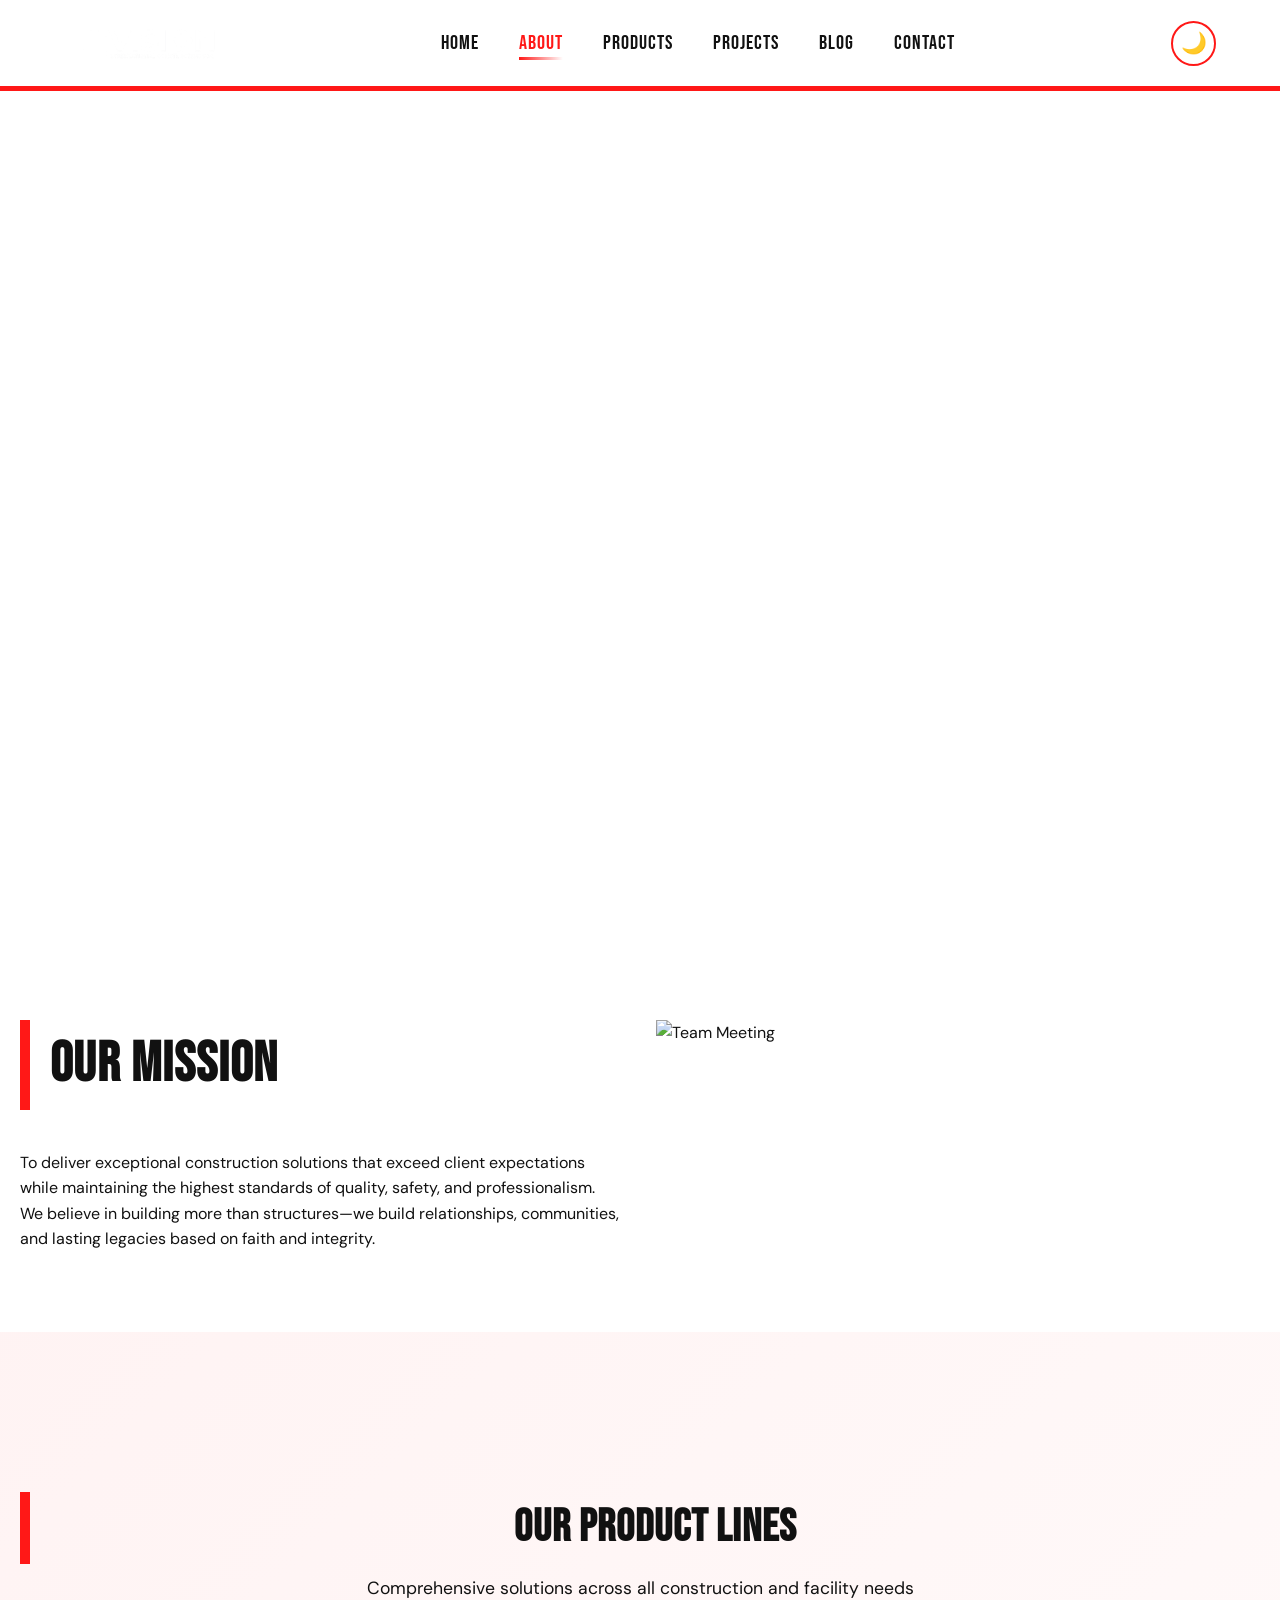
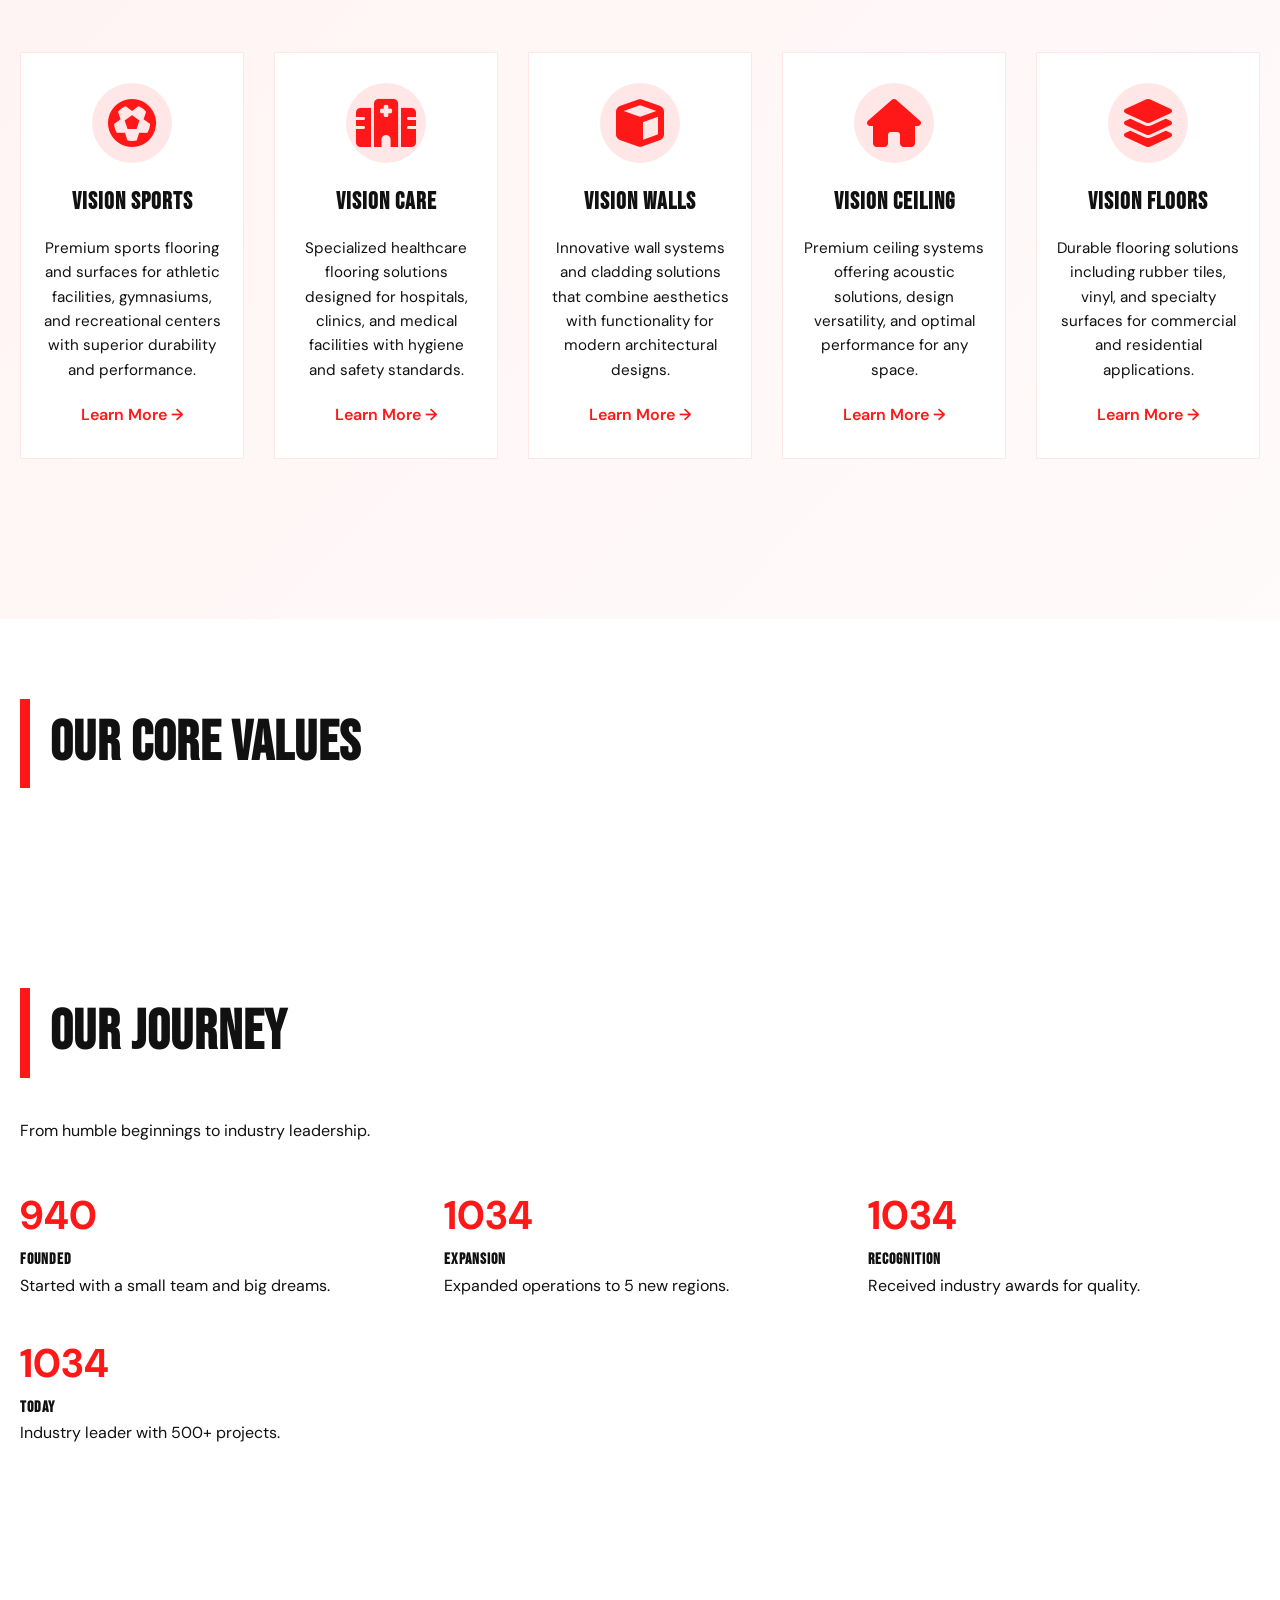
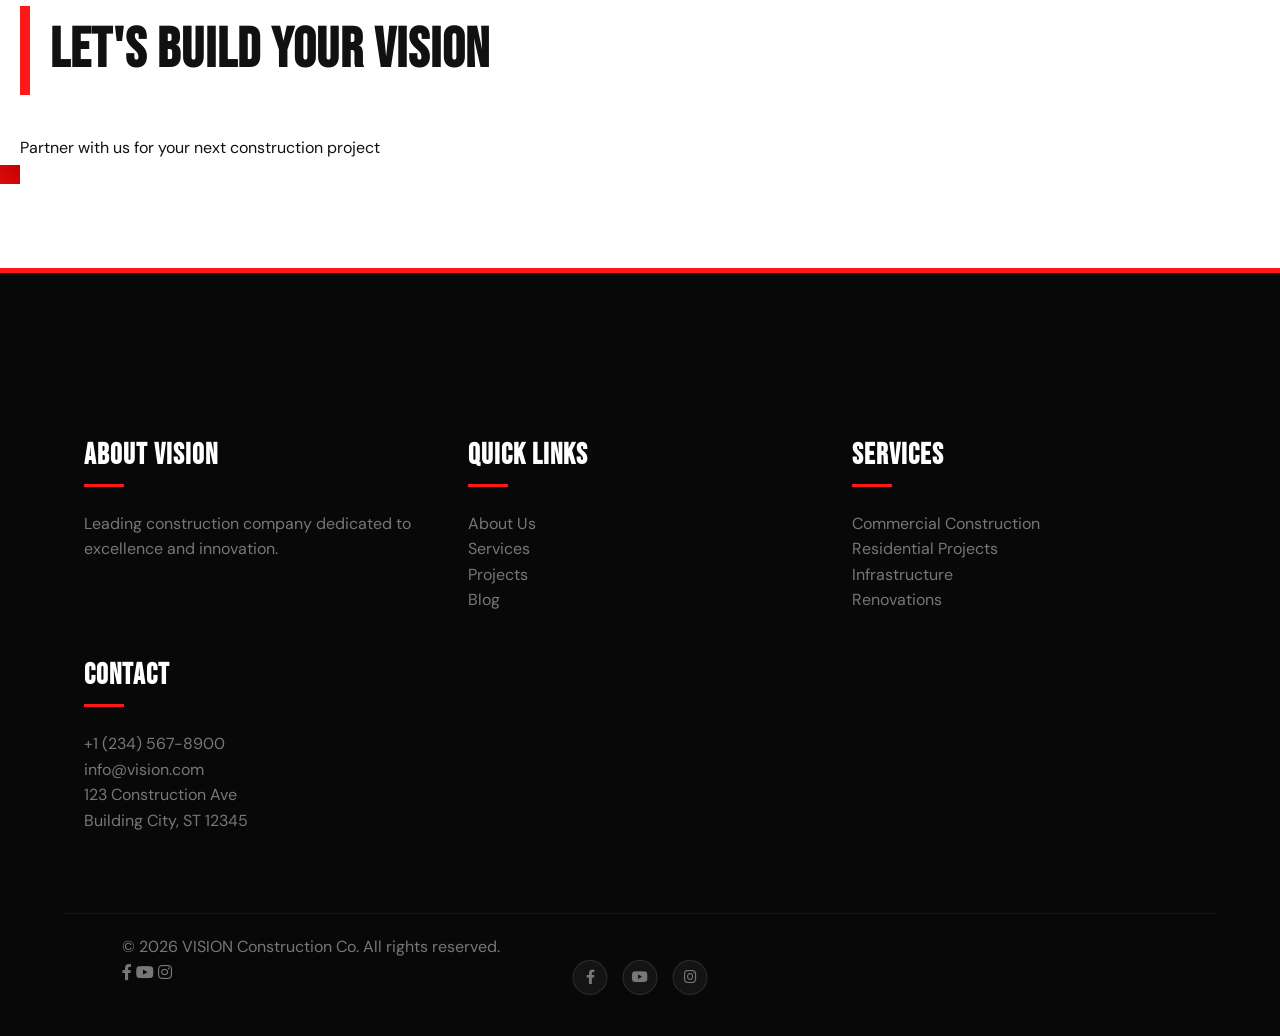
==== about.html @ 4e3aa5ff "Add files via upload" ====
<!DOCTYPE html>
<html lang="en">
<head>
  <meta charset="UTF-8">
  <meta name="viewport" content="width=device-width, initial-scale=1.0">
  <title>About Us | VISION Construction</title>
  <meta name="description" content="Learn about VISION Construction's mission, values, and commitment to excellence.">
  <link rel="stylesheet" href="styles.css">
  <link rel="stylesheet" href="animations.css">
  <link rel="stylesheet" href="https://cdnjs.cloudflare.com/ajax/libs/font-awesome/6.0.0/css/all.min.css">
  <style>
    /* Scroll reveal */
    .reveal { opacity: 0; transform: translateY(40px); transition: 0.8s all ease-out; }
    .reveal.active { opacity: 1; transform: translateY(0); }

    /* Card hover glow */
    .card:hover {
      transform: translateY(-10px) scale(1.03);
      box-shadow: 0 20px 40px rgba(255,24,23,0.4);
      transition: all 0.4s ease;
    }

    /* Animated counters */
    .counter { font-size: 2.5rem; font-weight: bold; color: var(--primary); }

    /* Back to top */
    #backToTop {
      position: fixed; bottom: 30px; right: 30px;
      background: var(--primary); color: white;
      border: none; border-radius: 50%;
      width: 45px; height: 45px;
      display: none; align-items: center; justify-content: center;
      cursor: pointer; box-shadow: 0 5px 15px rgba(0,0,0,0.3);
      transition: all 0.3s ease;
    }
    #backToTop:hover { transform: scale(1.1); }

    /* CTA button gradient */
    .btn-outline-light {
      position: relative; overflow: hidden;
      border: 2px solid white; color: white;
    }
    .btn-outline-light::after {
      content: ""; position: absolute; top: 0; left: -100%;
      width: 100%; height: 100%; background: linear-gradient(45deg, #FF1817, #C20100);
      transition: all 0.4s ease; z-index: -1;
    }
    .btn-outline-light:hover::after { left: 0; }
    .btn-outline-light:hover { color: white; }

    /* Product Categories Section */
    .product-categories {
      padding: 80px 0;
      background: linear-gradient(135deg, rgba(255,24,23,0.05), rgba(255,24,23,0.02));
    }

    .product-categories h2 {
      text-align: center;
      margin-bottom: 10px;
      font-size: 2.8rem;
    }

    .product-categories > .container > p {
      text-align: center;
      color: var(--text-secondary);
      font-size: 1.1rem;
      margin-bottom: 50px;
    }

    .grid-5 {
      display: grid;
      grid-template-columns: repeat(5, 1fr);
      gap: 30px;
    }

    .product-card {
      padding: 30px 20px;
      text-align: center;
      border: 1px solid rgba(255,24,23,0.1);
      background: var(--bg);
      transition: all 0.4s cubic-bezier(0.34, 1.56, 0.64, 1);
      display: flex;
      flex-direction: column;
      align-items: center;
      height: 100%;
    }

    .product-card:hover {
      transform: translateY(-15px);
      border-color: var(--primary);
      box-shadow: 0 20px 50px rgba(255,24,23,0.15);
      background: linear-gradient(135deg, rgba(255,24,23,0.08), rgba(255,24,23,0.03));
    }

    .product-icon {
      margin-bottom: 20px;
      width: 80px;
      height: 80px;
      display: flex;
      align-items: center;
      justify-content: center;
      background: rgba(255,24,23,0.1);
      border-radius: 50%;
      transition: all 0.4s ease;
    }

    .product-card:hover .product-icon {
      background: rgba(255,24,23,0.2);
      transform: scale(1.1);
    }

    .product-card h3 {
      font-size: 1.5rem;
      margin-bottom: 15px;
      color: var(--text);
    }

    .product-card p {
      font-size: 0.95rem;
      line-height: 1.6;
      color: var(--text-secondary);
      margin-bottom: 20px;
      flex-grow: 1;
    }

    .btn-link {
      color: var(--primary);
      text-decoration: none;
      font-weight: 600;
      transition: all 0.3s ease;
      display: inline-block;
    }

    .btn-link:hover {
      color: var(--primary);
      transform: translateX(5px);
    }

    /* Responsive Grid */
    @media (max-width: 1200px) {
      .grid-5 {
        grid-template-columns: repeat(3, 1fr);
      }
    }

    @media (max-width: 768px) {
      .grid-5 {
        grid-template-columns: repeat(2, 1fr);
        gap: 20px;
      }

      .product-categories {
        padding: 60px 0;
      }

      .product-categories h2 {
        font-size: 2rem;
      }

      .product-card {
        padding: 20px 15px;
      }

      .product-icon {
        width: 70px;
        height: 70px;
      }

      .product-icon i {
        font-size: 2rem !important;
      }
    }

    @media (max-width: 480px) {
      .grid-5 {
        grid-template-columns: 1fr;
      }

      .product-categories h2 {
        font-size: 1.6rem;
      }

      .product-card {
        padding: 20px;
      }

      .product-icon {
        width: 60px;
        height: 60px;
      }

      .product-icon i {
        font-size: 1.8rem !important;
      }

      .product-card h3 {
        font-size: 1.2rem;
      }
    }
  </style>
</head>
<body>
  <!-- Header -->
  <header>
    <div class="header-container">
      <div class="logo">
        <a href="index.html"><img src="img/Secondary Logo.png" alt="VISION Construction Logo"></a>
      </div>
      <button class="menu-toggle">☰</button>
      <nav>
        <ul>
          <li><a href="index.html">Home</a></li>
          <li><a href="about.html" class="active">About</a></li>
          <li><a href="products.html">Products</a></li>
          <li><a href="projects.html">Projects</a></li>
          <li><a href="blog.html">Blog</a></li>
          <li><a href="contact.html">Contact</a></li>
        </ul>
      </nav>
      <button class="theme-toggle">🌙</button>
    </div>
  </header>

  <!-- Hero -->
  <section class="hero reveal" style="background-image:url('https://images.unsplash.com/photo-1552664730-d307ca884978?w=1200&h=600&fit=crop');">
    <div class="hero-content">
      <h1>About VISION</h1>
      <p>Building legacies through quality construction and unwavering commitment</p>
    </div>
  </section>

  <!-- Mission -->
  <section class="mission reveal">
    <div class="container grid grid-2">
      <div>
        <h2>Our Mission</h2>
        <p>To deliver exceptional construction solutions that exceed client expectations while maintaining the highest standards of quality, safety, and professionalism.</p>
        <p>We believe in building more than structures—we build relationships, communities, and lasting legacies based on faith and integrity.</p>
      </div>
      <div>
        <img src="https://images.unsplash.com/photo-1454165804606-c3d57bc86b40?w=500&h=400&fit=crop" alt="Team Meeting" class="img-responsive rounded">
      </div>
    </div>
  </section>

  <!-- Product Categories -->
  <section class="product-categories reveal">
    <div class="container">
      <h2>Our Product Lines</h2>
      <p>Comprehensive solutions across all construction and facility needs</p>
      <div class="grid grid-5">
        <!-- Vision Sports -->
        <div class="card product-card reveal">
          <div class="product-icon"><i class="fas fa-futbol" style="font-size: 3rem; color: var(--primary);"></i></div>
          <h3>Vision Sports</h3>
          <p>Premium sports flooring and surfaces for athletic facilities, gymnasiums, and recreational centers with superior durability and performance.</p>
          <a href="products.html" class="btn-link">Learn More →</a>
        </div>

        <!-- Vision Care -->
        <div class="card product-card reveal">
          <div class="product-icon"><i class="fas fa-hospital" style="font-size: 3rem; color: var(--primary);"></i></div>
          <h3>Vision Care</h3>
          <p>Specialized healthcare flooring solutions designed for hospitals, clinics, and medical facilities with hygiene and safety standards.</p>
          <a href="products.html" class="btn-link">Learn More →</a>
        </div>

        <!-- Vision Walls -->
        <div class="card product-card reveal">
          <div class="product-icon"><i class="fas fa-cube" style="font-size: 3rem; color: var(--primary);"></i></div>
          <h3>Vision Walls</h3>
          <p>Innovative wall systems and cladding solutions that combine aesthetics with functionality for modern architectural designs.</p>
          <a href="products.html" class="btn-link">Learn More →</a>
        </div>

        <!-- Vision Ceiling -->
        <div class="card product-card reveal">
          <div class="product-icon"><i class="fas fa-home" style="font-size: 3rem; color: var(--primary);"></i></div>
          <h3>Vision Ceiling</h3>
          <p>Premium ceiling systems offering acoustic solutions, design versatility, and optimal performance for any space.</p>
          <a href="products.html" class="btn-link">Learn More →</a>
        </div>

        <!-- Vision Floors -->
        <div class="card product-card reveal">
          <div class="product-icon"><i class="fas fa-layer-group" style="font-size: 3rem; color: var(--primary);"></i></div>
          <h3>Vision Floors</h3>
          <p>Durable flooring solutions including rubber tiles, vinyl, and specialty surfaces for commercial and residential applications.</p>
          <a href="products.html" class="btn-link">Learn More →</a>
        </div>
      </div>
    </div>
  </section>

  <!-- Core Values -->
  <section class="core-values bg-alt reveal">
    <div class="container">
      <h2>Our Core Values</h2>
  </section>

  <!-- Journey with counters -->
  <section class="journey reveal">
    <div class="container">
      <h2>Our Journey</h2>
      <p>From humble beginnings to industry leadership.</p>
      <div class="grid grid-4 timeline">
        <div class="timeline-item"><div class="counter" data-target="1999">0</div><h4>Founded</h4><p>Started with a small team and big dreams.</p></div>
        <div class="timeline-item"><div class="counter" data-target="2005">0</div><h4>Expansion</h4><p>Expanded operations to 5 new regions.</p></div>
        <div class="timeline-item"><div class="counter" data-target="2015">0</div><h4>Recognition</h4><p>Received industry awards for quality.</p></div>
        <div class="timeline-item"><div class="counter" data-target="2024">0</div><h4>Today</h4><p>Industry leader with 500+ projects.</p></div>
      </div>
    </div>
  </section>

  <!-- CTA -->
  <section class="cta bg-primary text-white text-center reveal">
    <div class="container">
      <h2>Let's Build Your Vision</h2>
      <p>Partner with us for your next construction project</p>
      <a href="contact.html" class="btn btn-outline-light">Get Started</a>
    </div>
  </section>

  <!-- Footer -->
  <footer>
    <div class="footer-grid container">
      <div><h4>About VISION</h4><p>Leading construction company dedicated to excellence and innovation.</p></div>
      <div><h4>Quick Links</h4><ul><li><a href="about.html">About Us</a></li><li><a href="services.html">Services</a></li><li><a href="projects.html">Projects</a></li><li><a href="blog.html">Blog</a></li></ul></div>
      <div><h4>Services</h4><ul><li><a href="services.html">Commercial Construction</a></li><li><a href="services.html">Residential Projects</a></li><li><a href="services.html">Infrastructure</a></li><li><a href="services.html">Renovations</a></li></ul></div>
      <div><h4>Contact</h4><ul><li><a href="tel:+1234567890">+1 (234) 567-8900</a></li><li><a href="mailto:info@vision.com">info@vision.com</a></li><li>123 Construction Ave<br>Building City, ST 12345</li></ul></div>
    </div>
    <div class="footer-bottom text-center">
      <p>&copy; 2026 VISION Construction Co. All rights reserved.</p>
      <div class="social-links">
        <a href="https://facebook.com" target="_blank"><i class="fab fa-facebook-f"></i></a>
        <a href="https://youtube.com" target="_blank"><i class="fab fa-youtube"></i></a>
        <a href="https://instagram.com" target="_blank"><i class="fab fa-instagram"></i></a>
      </div
            <div class="social-links">
        <a href="https://facebook.com" target="_blank"><i class="fab fa-facebook-f"></i></a>
        <a href="https://youtube.com" target="_blank"><i class="fab fa-youtube"></i></a>
        <a href="https://instagram.com" target="_blank"><i class="fab fa-instagram"></i></a>
      </div>
    </div>
  </footer>

  <!-- Back to Top -->
  <button id="backToTop"><i class="fas fa-arrow-up"></i></button>

  <script src="script.js"></script>
  <script src="interactions.js"></script>
  <script>
    // Scroll reveal
    const reveals = document.querySelectorAll('.reveal');
    const revealOnScroll = () => {
      reveals.forEach(el => {
        const windowHeight = window.innerHeight;
        const elementTop = el.getBoundingClientRect().top;
        if (elementTop < windowHeight - 100) el.classList.add('active');
      });
    };
    window.addEventListener('scroll', revealOnScroll);
    revealOnScroll();

    // Counter animation
    const counters = document.querySelectorAll('.counter');
    counters.forEach(counter => {
      const updateCount = () => {
        const target = +counter.getAttribute('data-target');
        const count = +counter.innerText;
        const increment = target / 200;
        if (count < target) {
          counter.innerText = Math.ceil(count + increment);
          setTimeout(updateCount, 20);
        } else {
          counter.innerText = target;
        }
      };
      updateCount();
    });

    // Back to top
    const backToTop = document.getElementById('backToTop');
    window.addEventListener('scroll', () => {
      backToTop.style.display = window.scrollY > 300 ? 'flex' : 'none';
    });
    backToTop.addEventListener('click', () => {
      window.scrollTo({ top: 0, behavior: 'smooth' });
    });
  </script>
</body>
</html>
---- styles.css ----
/* ============================================
   VISION - International Construction Co.
   PREMIUM ANIMATIONS & INTERACTIONS
   ============================================ */

   @import url('https://fonts.googleapis.com/css2?family=DM+Sans:wght@400;500;700&family=Bebas+Neue&display=swap');
   
   /* Advanced Keyframe Animations */
   @keyframes slideInDown {
     from { transform: translateY(-50px); opacity: 0; }
     to { transform: translateY(0); opacity: 1; }
   }
   
   @keyframes slideInUp {
     from { transform: translateY(50px); opacity: 0; }
     to { transform: translateY(0); opacity: 1; }
   }
   
   @keyframes scaleIn {
     from { transform: scale(0.9); opacity: 0; }
     to { transform: scale(1); opacity: 1; }
   }
   
   @keyframes pulse {
     0%, 100% { box-shadow: 0 0 0 0 rgba(255, 24, 23, 0.7); }
     50% { box-shadow: 0 0 0 10px rgba(255, 24, 23, 0); }
   }
   
   @keyframes float {
     0%, 100% { transform: translateY(0px); }
     50% { transform: translateY(-10px); }
   }
   
   @keyframes shimmer {
     0% { background-position: -1000px 0; }
     100% { background-position: 1000px 0; }
   }
   
   @keyframes rotate {
     from { transform: rotate(0deg); }
     to { transform: rotate(360deg); }
   }

   :root {
     /* Brand Identity */
     --primary: #FF1817;        
     --primary-dark: #C20100;
     --dark: #111111;           
     --light: #FFFFFF;
     
     /* Fonts */
     --font-h: 'Bebas Neue', sans-serif;
     --font-b: 'DM Sans', sans-serif;
   
     /* Theme: Light Mode */
     --bg: #FFFFFF;
     --bg-alt: #F8F8F8;
     --text: #111111;
     --text-alt: #555555;
     --border: #DDDDDD;
     --card: #FFFFFF;
     --header-bg: rgba(255, 255, 255, 0.15); /* Glass Background */
     --transition: all 0.4s cubic-bezier(0.165, 0.84, 0.44, 1);
   }
   
   /* Theme: Dark Mode Overrides */
   [data-theme="dark"] {
     --bg: #0D0D0D;
     --bg-alt: #161616;
     --text: #FFFFFF;
     --text-alt: #AAAAAA;
     --border: #262626;
     --card: #161616;
     --header-bg: rgba(0, 0, 0, 0.25); /* Dark Glass Background */
   }
   
   /* ============================================
      Base Styles & Reset
      ============================================ */
   * { margin: 0; padding: 0; box-sizing: border-box; }
   html { scroll-behavior: smooth; }
   body { 
     font-family: var(--font-b); 
     background: var(--bg); 
     color: var(--text); 
     line-height: 1.6; 
     transition: background 0.5s ease;
     overflow-x: hidden;
   }
   a { text-decoration: none; color: inherit; transition: var(--transition); }
   ul { list-style: none; }
   img { max-width: 100%; display: block; }
   
   h1, h2, h3, h4, .btn, .brand-name, nav a { 
     font-family: var(--font-h); 
     text-transform: uppercase; 
     letter-spacing: 1px; 
   }
   h1 { font-size: clamp(3.5rem, 10vw, 6rem); line-height: 0.85; margin-bottom: 1.5rem; }
   h2 { font-size: clamp(2.5rem, 6vw, 3.5rem); border-left: 10px solid var(--primary); padding-left: 20px; margin-bottom: 2.5rem; }
   
   .section-header {
     text-align: center;
     margin-bottom: 4rem;
     animation: slideInDown 0.8s ease-out;
   }
   
   .section-header h2 {
     border: none;
     padding: 0;
     display: inline-block;
     position: relative;
     margin-bottom: 1rem;
   }
   
   .section-header h2::after {
     content: '';
     position: absolute;
     bottom: -10px;
     left: 50%;
     transform: translateX(-50%);
     width: 80px;
     height: 4px;
     background: var(--primary);
     border-radius: 2px;
   }
   
   .section-header p {
     font-size: 1.1rem;
     color: var(--text-alt);
     margin-top: 1.5rem;
   }
   /* --- 1. Our Projects (btn-primary) --- */
.btn-primary {
  background-color: var(--primary); /* Red base */
  color: white;
  border: 2px solid var(--primary);
  transition: all 0.3s ease;
}

.btn-primary:hover {
  background-color: transparent !important;
  color: var(--primary) !important;
}

/* --- 2. Contact Us (btn-outline) --- */

.btn-outline:hover, .btn-primary:hover {
  background-color: var(--primary) !important;
  color: white !important;
  border-color: var(--primary) !important;
}
   /* ============================================
      Header & Navigation (Glassmorphism Restored)
      ============================================ */
      header { 
        background: var(--header-bg);
        backdrop-filter: blur(15px);
        -webkit-backdrop-filter: blur(15px);
        border-bottom: 5px solid var(--primary); 
        position: fixed; 
        width: 100%;
        top: 0; 
        left: 0; /* Siguraduhin na naka-align sa kaliwa */
        z-index: 9999 !important; /* Itaas ang priority para hindi matakpan */
        padding: 0.5rem 0;
        transition: all 0.3s ease;
      }
   
   /* Change style when scrolled */
  /* LIGHT MODE SCROLLED */
header.scrolled {
  background: rgba(255, 255, 255, 0.7) !important; /* Transparent pa rin */
  padding: 0.2rem 0;
  box-shadow: 0 5px 20px rgba(0,0,0,0.1);
}

/* DARK MODE SCROLLED */
[data-theme="dark"] header.scrolled {
  background: rgba(13, 13, 13, 0.7) !important; /* Transparent dark */
}
   
   .header-container { 
     display: flex; justify-content: space-between; align-items: center; 
     max-width: 1800px; margin: auto; padding: 0.5rem 5%; height: 70px;
   }
   
   /* LOGO - Clean (No Hover Animation) */
   .logo a { display: flex; align-items: center; gap: 12px; }
   .logo img { height: 90px; width: auto; transition: none; }
   .logo:hover img { transform: none !important; }
   .logo a::after { display: none !important; content: none !important; }
   
   [data-theme="dark"] .logo img { filter: brightness(0) invert(1); }
   
   nav ul { display: flex; gap: 2.5rem; }
   nav a { 
     font-size: 1.25rem; 
     position: relative; 
     color: var(--text);
     transition: all 0.3s ease;
   }
   
   /* Dynamic Active Link Styling */
   nav a:hover, nav a.active { 
     color: var(--primary) !important;
     transform: translateY(-2px);
   }
   
   nav a::after {
     content: ''; 
     position: absolute; 
     bottom: -5px; 
     left: 0; 
     width: 0; 
     height: 3px;
     background: linear-gradient(90deg, var(--primary), transparent);
     transition: width 0.4s cubic-bezier(0.25, 0.46, 0.45, 0.94);
   }
   nav a.active::after, nav a:hover::after { 
     width: 100%; 
   }
   
   /* ============================================
      Theme Toggle (Interactive Hover)
      ============================================ */
   .theme-toggle {
     background: transparent; border: 2px solid var(--primary); color: var(--primary);
     width: 45px; height: 45px; border-radius: 50%; cursor: pointer;
     display: flex; align-items: center; justify-content: center; font-size: 1.3rem;
     transition: all 0.3s cubic-bezier(0.4, 0, 0.2, 1);
   }
   
   .theme-toggle:hover {
     background: var(--primary); color: white;
     transform: rotate(15deg) scale(1.1);
     box-shadow: 0 0 15px var(--primary);
   }
   
   [data-theme="dark"] .theme-toggle:hover {
     background: #f1c40f; border-color: #f1c40f;
     box-shadow: 0 0 15px #f1c40f;
   }
   /* Filter Buttons Styling */
.filter-btn {
  padding: 10px 25px;
  border: 2px solid var(--primary);
  background: transparent;
  color: var(--primary);
  font-family: inherit;
  font-weight: bold;
  cursor: pointer;
  transition: all 0.3s ease;
  text-transform: uppercase;
}

.filter-btn.active, .filter-btn:hover {
  background: var(--primary);
  color: white;
}





/* Animation for Filtering */
.product-card.hide {
  display: none;
}
   /* ============================================
      Hero Section & Slideshow
      ============================================ */
   .hero { 
     height: 100vh; 
     position: relative; display: flex; align-items: center; 
     justify-content: center; text-align: center; color: white; overflow: hidden;
   }
   
   .hero-slideshow { position: absolute; top: 0; left: 0; width: 100%; height: 100%; z-index: 1; }
   
   .slide {
     position: absolute; width: 100%; height: 100%; background-size: cover;
     background-position: center; opacity: 0; animation: slideLoop 18s linear infinite;
   }
   
   .slide:nth-child(1) { animation-delay: 0s; }
   .slide:nth-child(2) { animation-delay: 6s; }
   .slide:nth-child(3) { animation-delay: 12s; }
   
   @keyframes slideLoop {
     0% { opacity: 0; transform: scale(1); }
     5% { opacity: 1; }
     33% { opacity: 1; }
     38% { opacity: 0; }
     100% { opacity: 0; transform: scale(1.1); }
   }
   
   .hero-content { position: relative; z-index: 2; }
   
   /* ============================================
      Interactive Cards (VIEW PROJECT)
      ============================================ */
   .container { max-width: 1300px; margin: auto; padding: 100px 20px; }
   .grid { display: grid; gap: 3rem; grid-template-columns: repeat(auto-fit, minmax(350px, 1fr)); }
   .grid-2 { grid-template-columns: repeat(auto-fit, minmax(300px, 1fr)); }
   .grid-3 { grid-template-columns: repeat(auto-fit, minmax(280px, 1fr)); }
   .grid-4 { grid-template-columns: repeat(auto-fit, minmax(250px, 1fr)); }
   
   
   .card { 
     background: var(--card); border: 1px solid var(--border); 
     position: relative; overflow: hidden; transition: var(--transition);
   }
   
   .card-image-wrapper { position: relative; overflow: hidden; background: var(--dark); display: block; }
   .card-image { width: 100%; height: 320px; object-fit: cover; transition: 0.6s ease; }
   
   .card { 
     animation: slideInUp 0.6s ease-out;
   }
   
   .card:hover { 
     transform: translateY(-15px) rotateX(5deg); 
     border-color: var(--primary); 
     box-shadow: 0 30px 60px rgba(255, 24, 23, 0.3);
     animation: pulse 2s infinite;
   }

   .card:hover .card-image { 
     transform: scale(1.15); 
     filter: brightness(40%) saturate(1.2);
   }
   
   /* CSS FIX: Remove VIEW PROJECT from Info Cards */
   .info-section .card::after, .grid-3 .card::after { display: none !important; }
   
   /* ============================================
      Scroll Reveal Animation
      ============================================ */
   .reveal { opacity: 0; transform: translateY(40px); transition: 0.8s all ease-out; }
   .reveal.active { opacity: 1; transform: translateY(0); }
   
   /* ============================================
      Footer
      ============================================ */
   footer { background: #080808; color: #777; padding: 80px 5% 30px; border-top: 5px solid var(--primary); }
   .footer-grid { display: grid; grid-template-columns: repeat(auto-fit, minmax(250px, 1fr)); gap: 40px; max-width: 1300px; margin: auto; }
   footer h4 { color: white; font-size: 1.8rem; margin-bottom: 2rem; position: relative; }
   footer h4::after { content: ''; position: absolute; left: 0; bottom: -8px; width: 40px; height: 3px; background: var(--primary); }
   
   .footer-bottom {
    padding: 20px 5%;
    border-top: 1px solid rgba(255, 255, 255, 0.05);
  }
  
  .footer-bottom-container {
    display: flex;
    align-items: center;
    justify-content: space-between; /* Itutulak ang mga items sa dulo at gitna */
    max-width: 1800px; /* Kaparehas ng header mo */
    margin: auto;
    position: relative;
  }
  
  /* Siguraduhin na ang text ay nasa kaliwa */
  .copyright-text {
    flex: 1; 
    text-align: left;
  }
  
  /* Ang social links ang magiging "Absolute Center" */
  .social-links {
    display: flex;
    gap: 15px;
    position: absolute;
    left: 50%;
    transform: translateX(-50%); /* I-center sa gitna ng buong container */
  }
  
  .social-links a {
    width: 35px;
    height: 35px;
    background: rgba(255, 255, 255, 0.05);
    border: 1px solid rgba(255, 255, 255, 0.1);
    display: flex;
    align-items: center;
    justify-content: center;
    border-radius: 50%;
    color: #777;
    font-size: 0.9rem;
    transition: all 0.3s ease;
  }
  
  .social-links a:hover {
    background: var(--primary);
    color: white;
    transform: translateY(-3px);
    border-color: var(--primary);
  }
  
  /* Empty spacer para sa layout balance */
  .footer-spacer {
    flex: 1;
  }
  
  /* Mobile: Pag-isack sila para hindi mag-overlap */
  @media (max-width: 992px) {
    .footer-bottom-container {
      flex-direction: column;
      gap: 20px;
    }
    .social-links {
      position: static;
      transform: none;
      order: -1; /* Icons muna bago text sa mobile */
    }
    .copyright-text {
      text-align: center;
    }
  }
   /* ============================================
      Mobile Responsiveness
      ============================================ */
   .menu-toggle { display: none; background: none; border: none; font-size: 2.5rem; color: var(--text); cursor: pointer; }
   
   @media (max-width: 992px) {
     .menu-toggle { display: block; }
     nav {
       position: fixed; top: 0; right: -100%; width: 75%; height: 100vh;
       background: var(--bg); z-index: 2000; padding: 100px 40px; transition: 0.5s ease;
     }
     nav.active { right: 0; }
     nav ul { flex-direction: column; gap: 2rem; }
     nav a { font-size: 2rem; }
   }
   /* Specialized styling para sa Service Cards */
.service-card {
  background: var(--card);
  display: flex;
  flex-direction: column;
  justify-content: center;
  border-top: 4px solid var(--primary); /* Pula sa itaas */
  transition: all 0.4s ease;
}

.service-card i {
  transition: transform 0.4s ease;
}

.service-card:hover {
  background: var(--primary);
  color: white !important;
}

.service-card:hover i {
  color: white !important;
  transform: scale(1.2) rotate(10deg);
}

.service-card:hover p {
  color: rgba(255, 255, 255, 0.9);
}

/* Glass effect for hero small */
.hero-small {
  margin-top: 80px; /* Para hindi matakpan ng fixed header */
}
/* Para sa mga sub-pages na walang slideshow pero hero ang gamit */
section.hero {
  display: flex;
  align-items: center;
  justify-content: center;
  text-align: center;
  background-size: cover;
  background-position: center;
  min-height: 60vh; /* Mas maikli sa main home page */
  margin-top: 0;
  padding-top: 100px; /* Space para sa fixed header */
  color: white;
  position: relative;
}

/* Siguraduhin na ang container ay may sapat na margin mula sa fixed header */
.container {
  max-width: 1300px;
  margin: auto;
  padding: 80px 20px;
}

/* Layout para sa grid ng products */
.grid {
  display: grid;
  gap: 2rem;
  grid-template-columns: repeat(auto-fit, minmax(300px, 1fr));
  margin-top: 40px;
}
/* Explosion View Styles */
.explosion-container {
  position: relative;
  width: 100%;
  height: 500px;
  background: var(--card-bg);
  border-radius: 15px;
  overflow: hidden;
  display: flex;
  justify-content: center;
  align-items: center;
  border: 1px solid var(--border);
}

.product-part {
  position: absolute;
  width: 320px; /* Adjust based on your image size */
  transition: all 0.8s cubic-bezier(0.175, 0.885, 0.32, 1.275);
  cursor: pointer;
  z-index: 5;
}

.product-part img {
  width: 100%;
  filter: drop-shadow(0 10px 15px rgba(0,0,0,0.1));
}

/* Explosion Positions - Kapag naka-active ang 'exploded' class */
.explosion-container.exploded .part-top { transform: translateY(-120px) scale(1.05); }
.explosion-container.exploded .part-mid { transform: scale(1); opacity: 0.8; }
.explosion-container.exploded .part-bottom { transform: translateY(120px) scale(0.95); }

/* Hover highlight */
.product-part:hover {
  z-index: 10;
  filter: brightness(1.2);
}

/* Description Overlay */
#part-info-overlay {
  position: absolute;
  top: 20px;
  left: 20px;
  background: var(--primary);
  color: white;
  padding: 15px;
  border-radius: 5px;
  max-width: 250px;
  display: none;
  z-index: 20;
  font-size: 0.85rem;
  box-shadow: 0 5px 15px rgba(0,0,0,0.3);
}
section.about-services .card::after { content: 'VIEW'; }
/* Default card overlay */

.btn {
  position: relative;
  z-index: 20;
  cursor: pointer;
  transition: all 0.3s ease;
}

.product-card:hover .btn {
  transform: scale(1.1);
  background: var(--primary);
  color: white;
}
.card-content .btn {
  display: inline-block;
  background: var(--primary);
  color: white;
  padding: 10px 20px;
  font-weight: bold;
  border: 2px solid var(--primary);
  transition: all 0.3s ease;
  opacity: 0;              /* hidden by default */
  transform: translateY(20px); /* slightly pushed down */
}

.product-card:hover .btn {
  opacity: 1;              /* fade in */
  transform: translateY(0); /* slide up */
}

.product-card:hover .btn:hover {
  background: transparent;
  color: var(--primary);
}
.card-content .btn {
  position: absolute;
  top: 50%;
  left: 50%;
  transform: translate(-50%, -50%) scale(0.8);
  opacity: 0;
  background: var(--primary);
  color: white;
  padding: 12px 24px;
  font-weight: bold;
  border: 2px solid var(--primary);
  transition: all 0.3s ease;
  z-index: 10;
}

.product-card:hover .btn {
  opacity: 1;
  transform: translate(-50%, -50%) scale(1);
}

.product-card:hover .btn:hover {
  background: transparent;
  color: var(--primary);
}

/* ============================================
   Form Enhancements
   ============================================ */
input[type="text"],
input[type="email"],
input[type="tel"],
textarea,
select {
  transition: all 0.3s ease;
}

input[type="text"]:focus,
input[type="email"]:focus,
input[type="tel"]:focus,
textarea:focus,
select:focus {
  transform: translateY(-2px);
  box-shadow: 0 10px 25px rgba(0,0,0,0.1);
}

/* ============================================
   Loading Animation
   ============================================ */
@keyframes spin {
  0% { transform: rotate(0deg); }
  100% { transform: rotate(360deg); }
}

.loading {
  display: inline-block;
  width: 20px;
  height: 20px;
  border: 3px solid rgba(255,255,255,.3);
  border-radius: 50%;
  border-top-color: white;
  animation: spin 1s ease-in-out infinite;
}
@media (max-width: 768px) {
  h1 { font-size: clamp(2.5rem, 8vw, 3.5rem); }
  h2 { font-size: clamp(1.8rem, 5vw, 2.5rem); padding-left: 15px; border-left: 5px solid var(--primary); }
  
  .grid[style*="grid-template-columns: 2fr 1fr"] {
    grid-template-columns: 1fr !important;  /* Changes 2-column to 1-column */
  }
  
  #slider-wrapper { height: 350px; }
  .slider-btn { padding: 15px 12px; font-size: 18px; }
  /* ... more tablet adjustments */
}
@media (max-width: 480px) {
  body { font-size: 14px; }
  h1 { font-size: clamp(2rem, 6vw, 2.8rem); }  /* Fluid sizing */
  
  .container { padding: 50px 12px; }  /* Smaller padding */
  
  /* Convert table to mobile-friendly layout */
  table tr { 
    display: flex; 
    flex-direction: column; 
    padding: 12px 0;
  }
  
  table td:first-child { font-weight: bold; }
  
  .btn-primary { width: 100% !important; }  /* Full-width buttons */
  
  /* Responsive footer */
  .footer-grid { grid-template-columns: 1fr; }
}@media (max-width: 360px) {
  h1 { font-size: 1.8rem; }
  #slider-wrapper { height: 200px; }
  .slider-btn { padding: 10px 6px; font-size: 14px; }
}
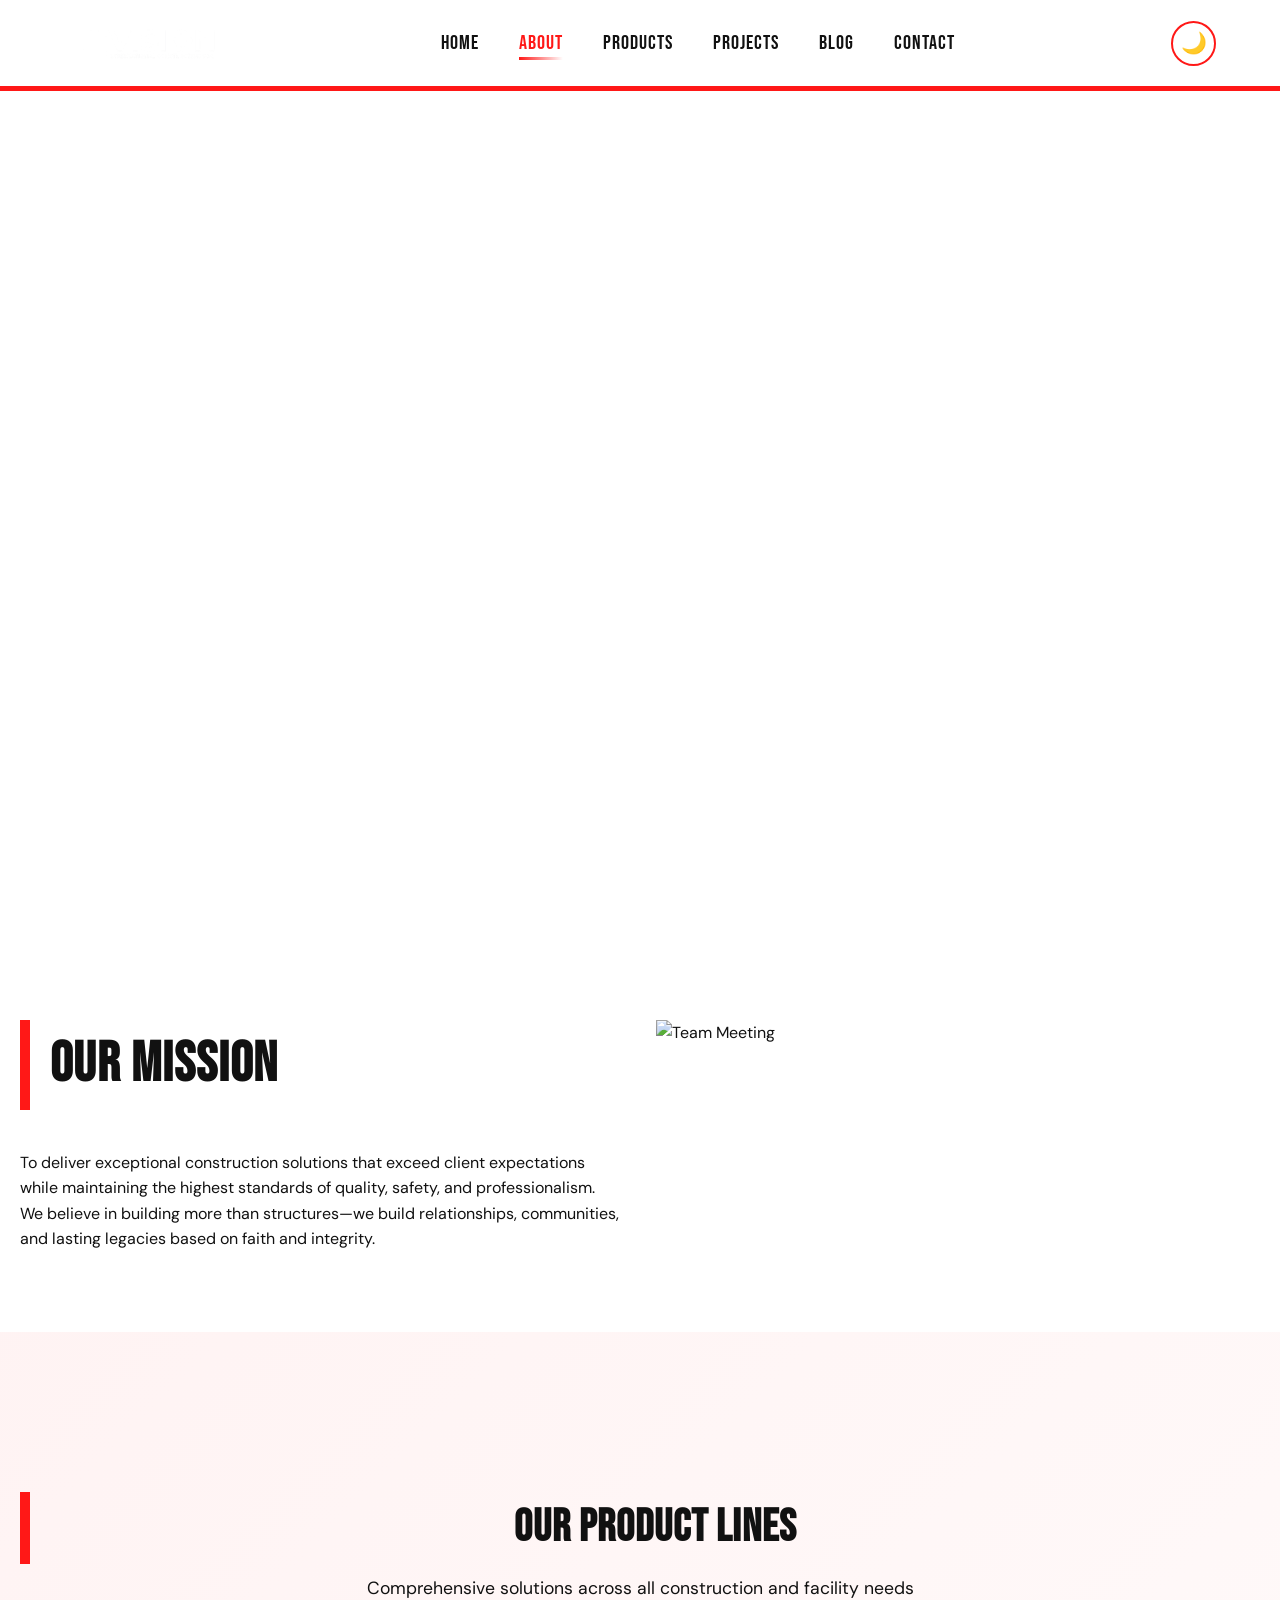
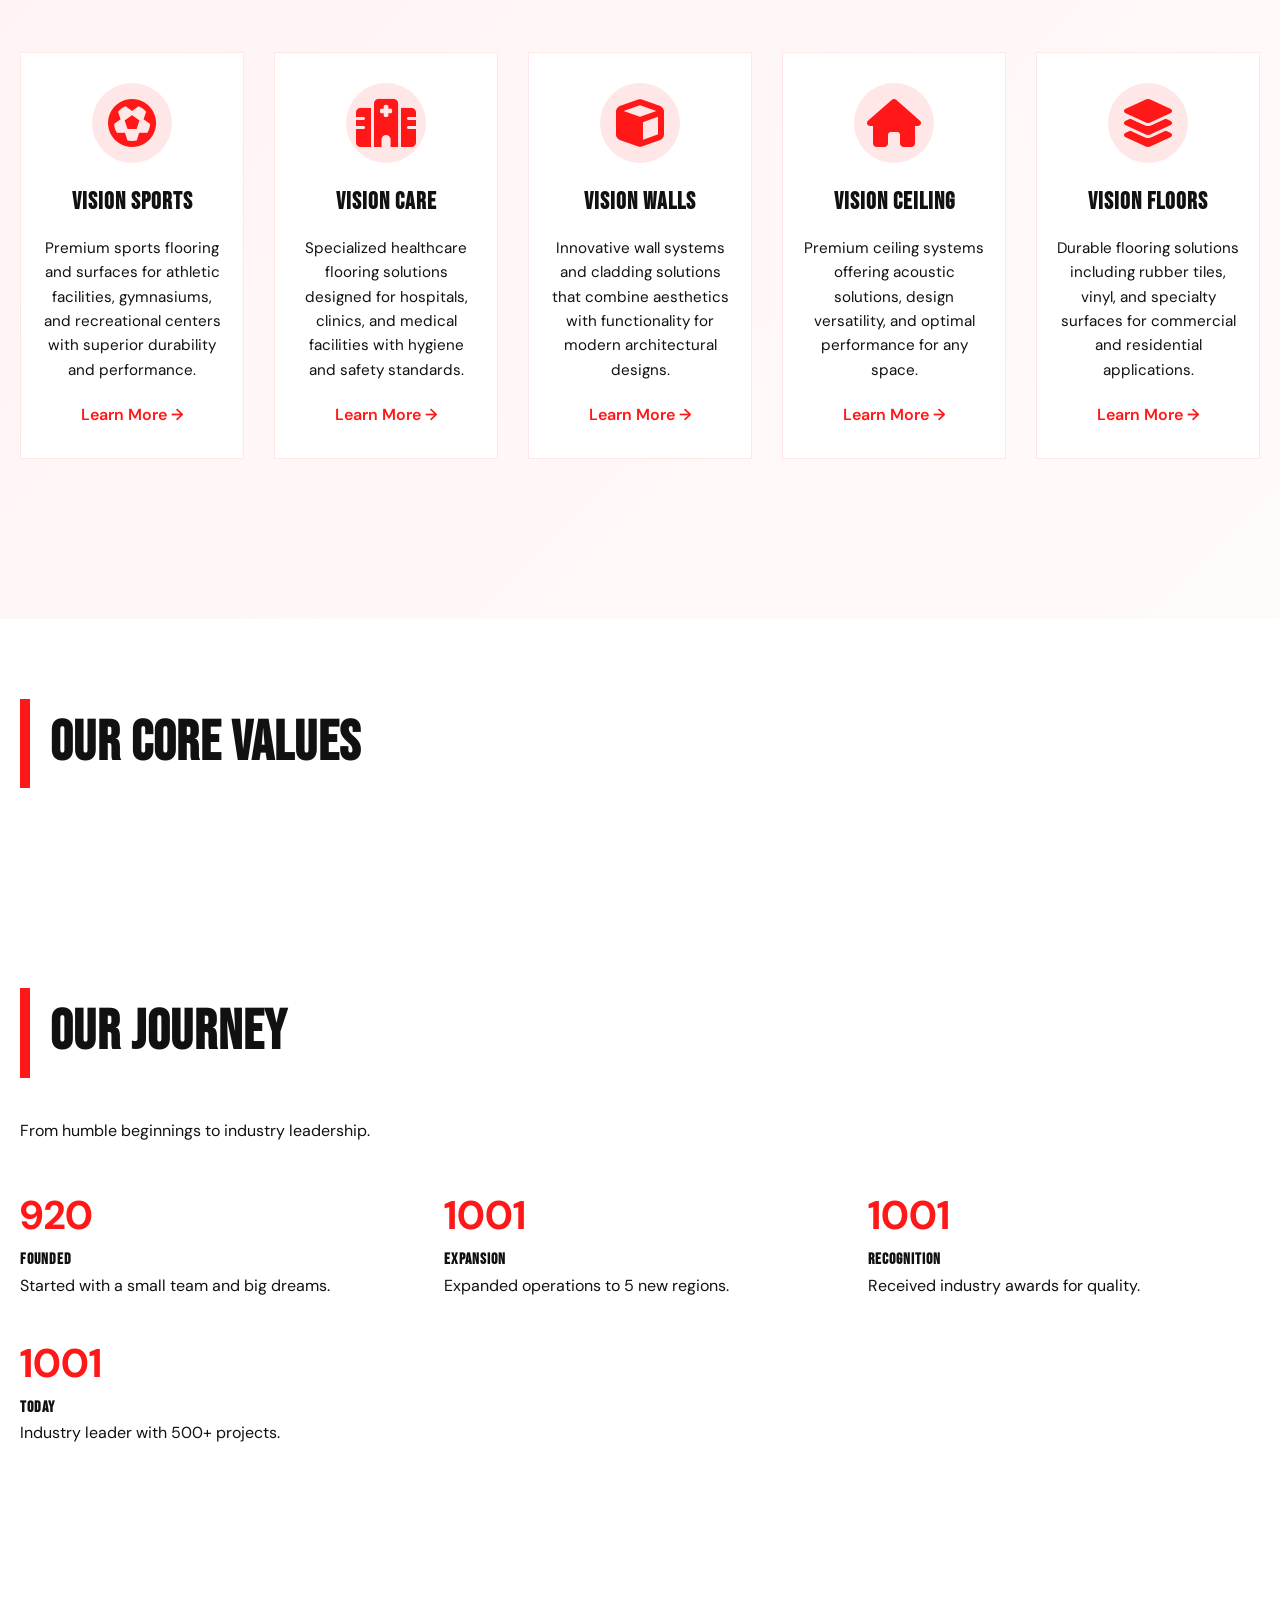
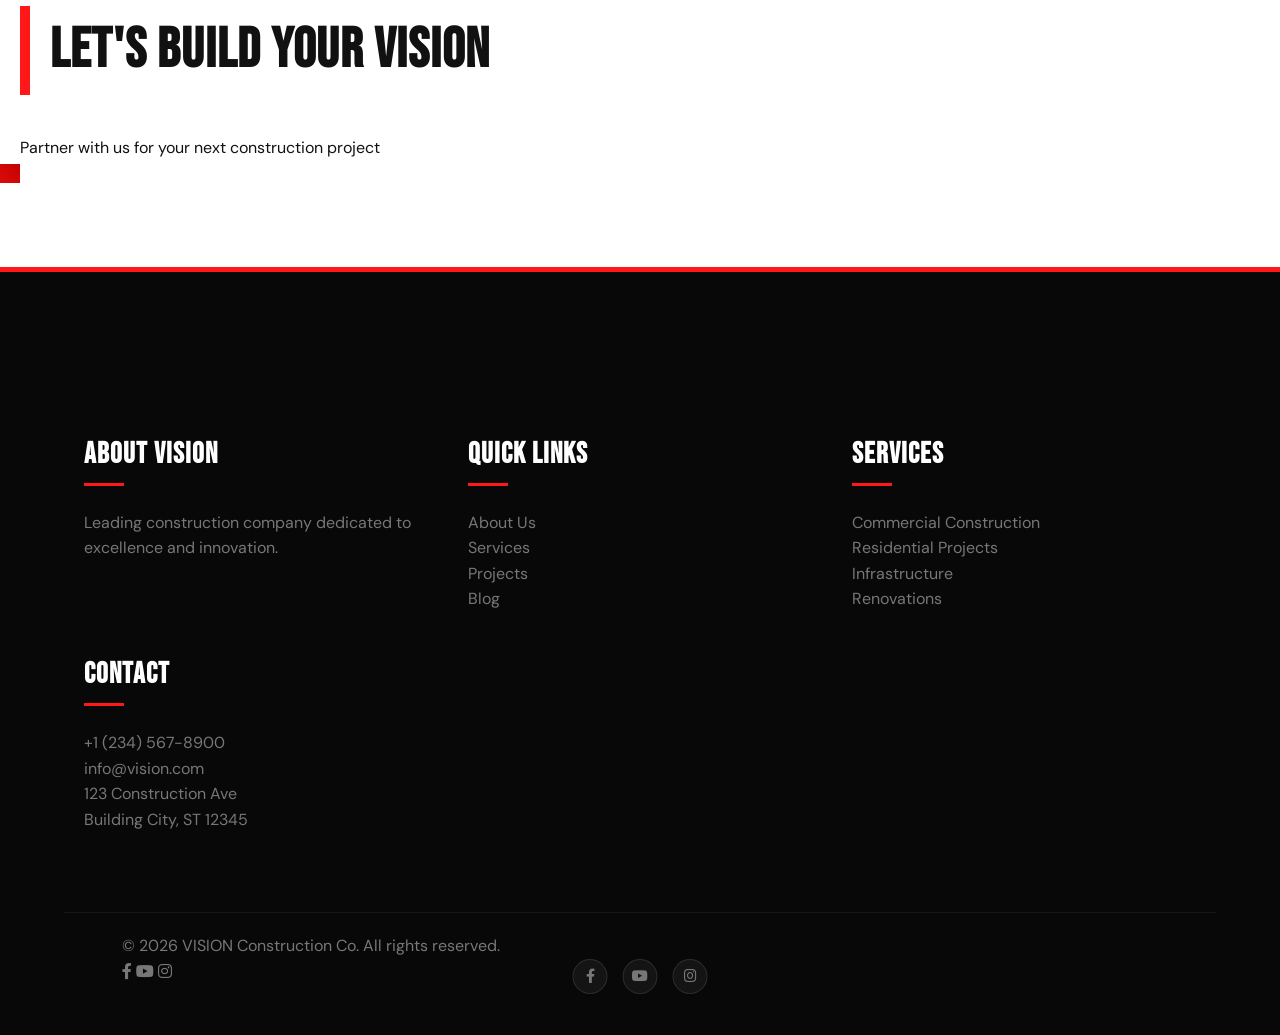
==== commit fd66b77c: "about" ====
--- a/about.html
+++ b/about.html
@@ -1,3 +1,5 @@
+<img src="" alt="">
+
 <!DOCTYPE html>
 <html lang="en">
 <head>
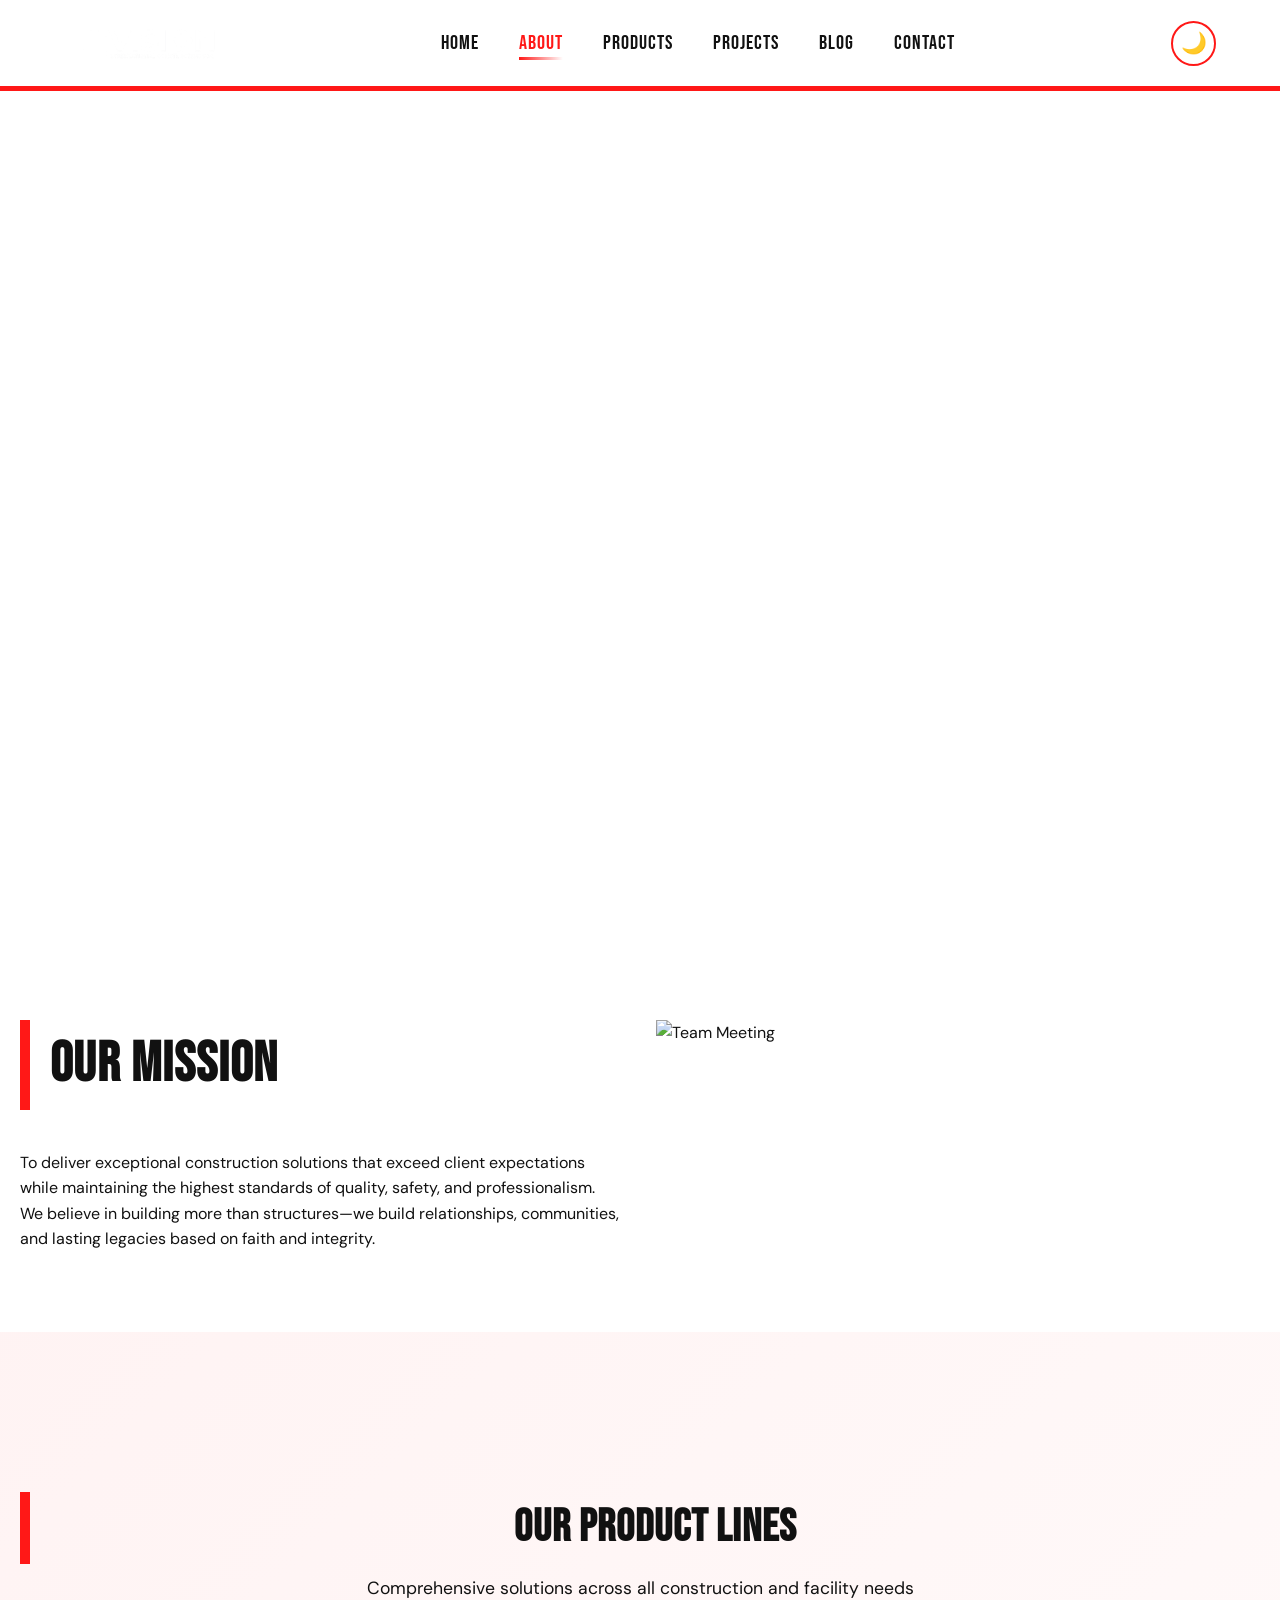
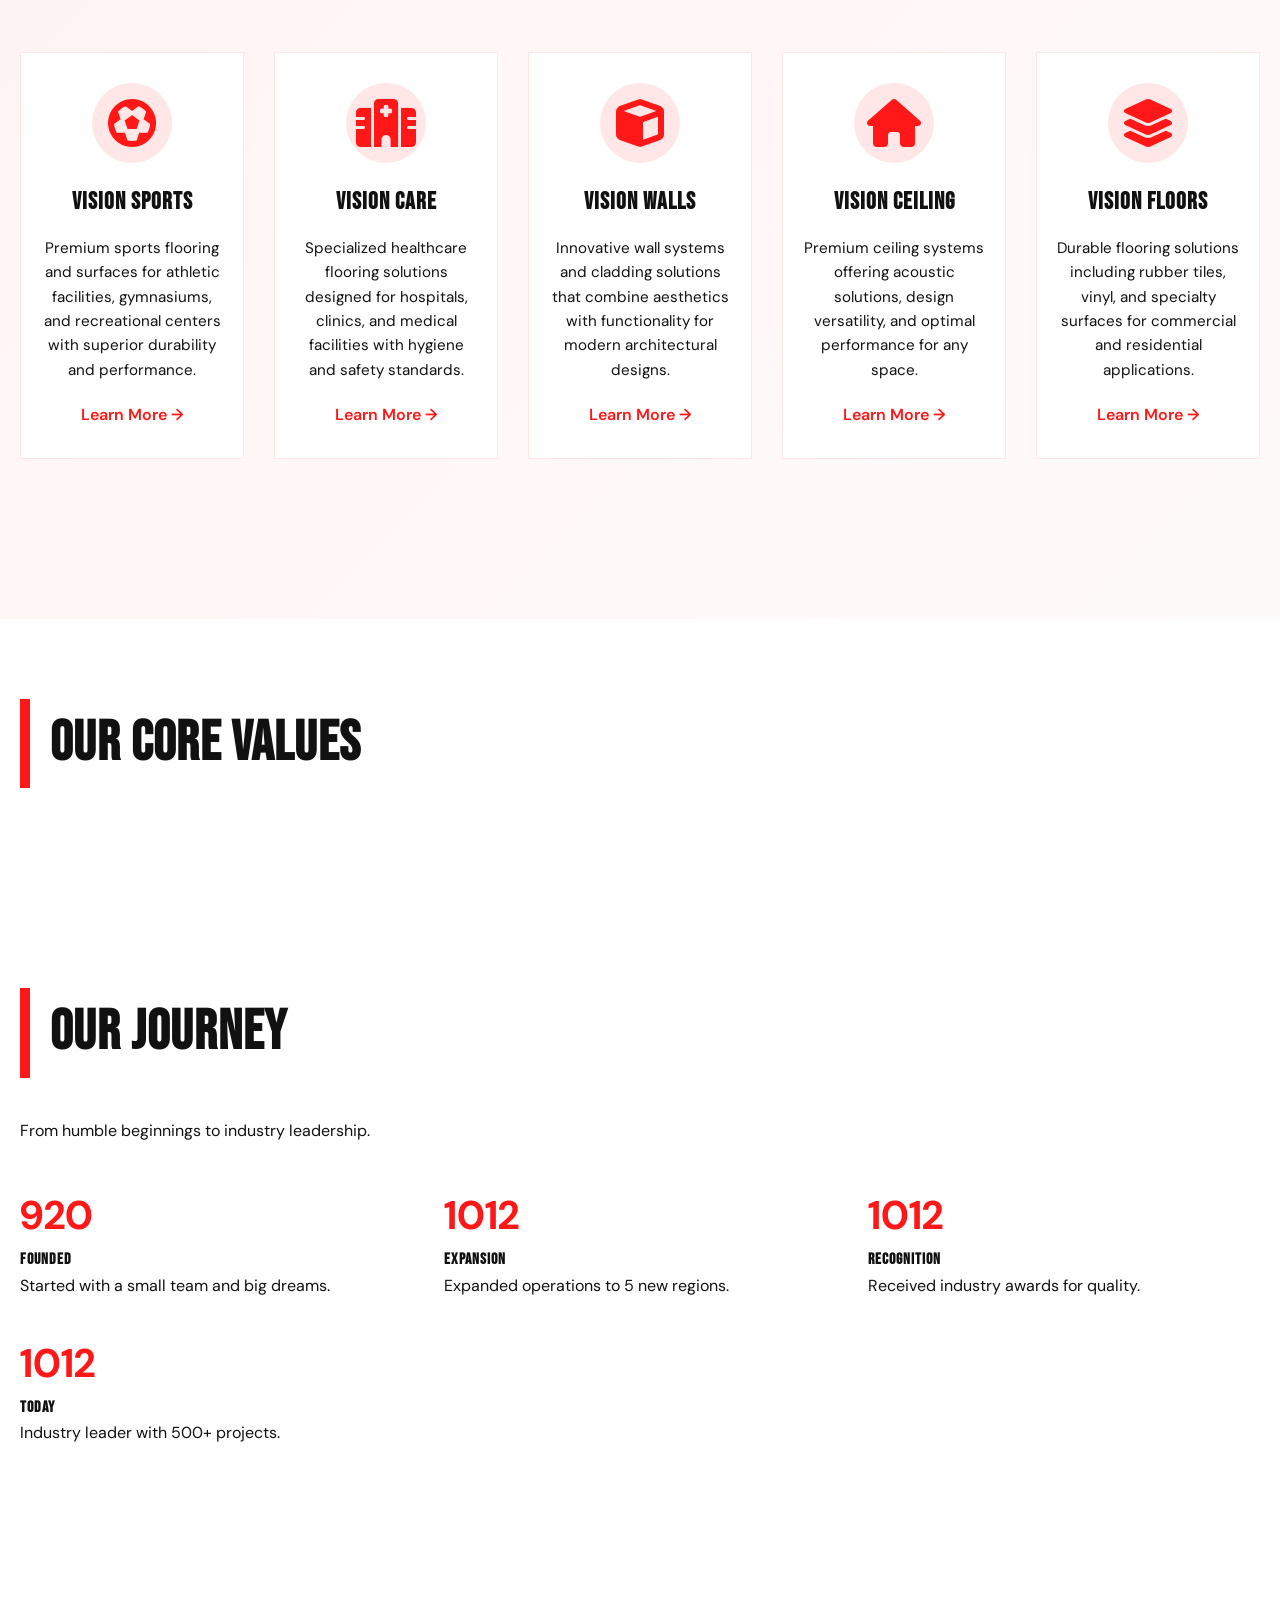
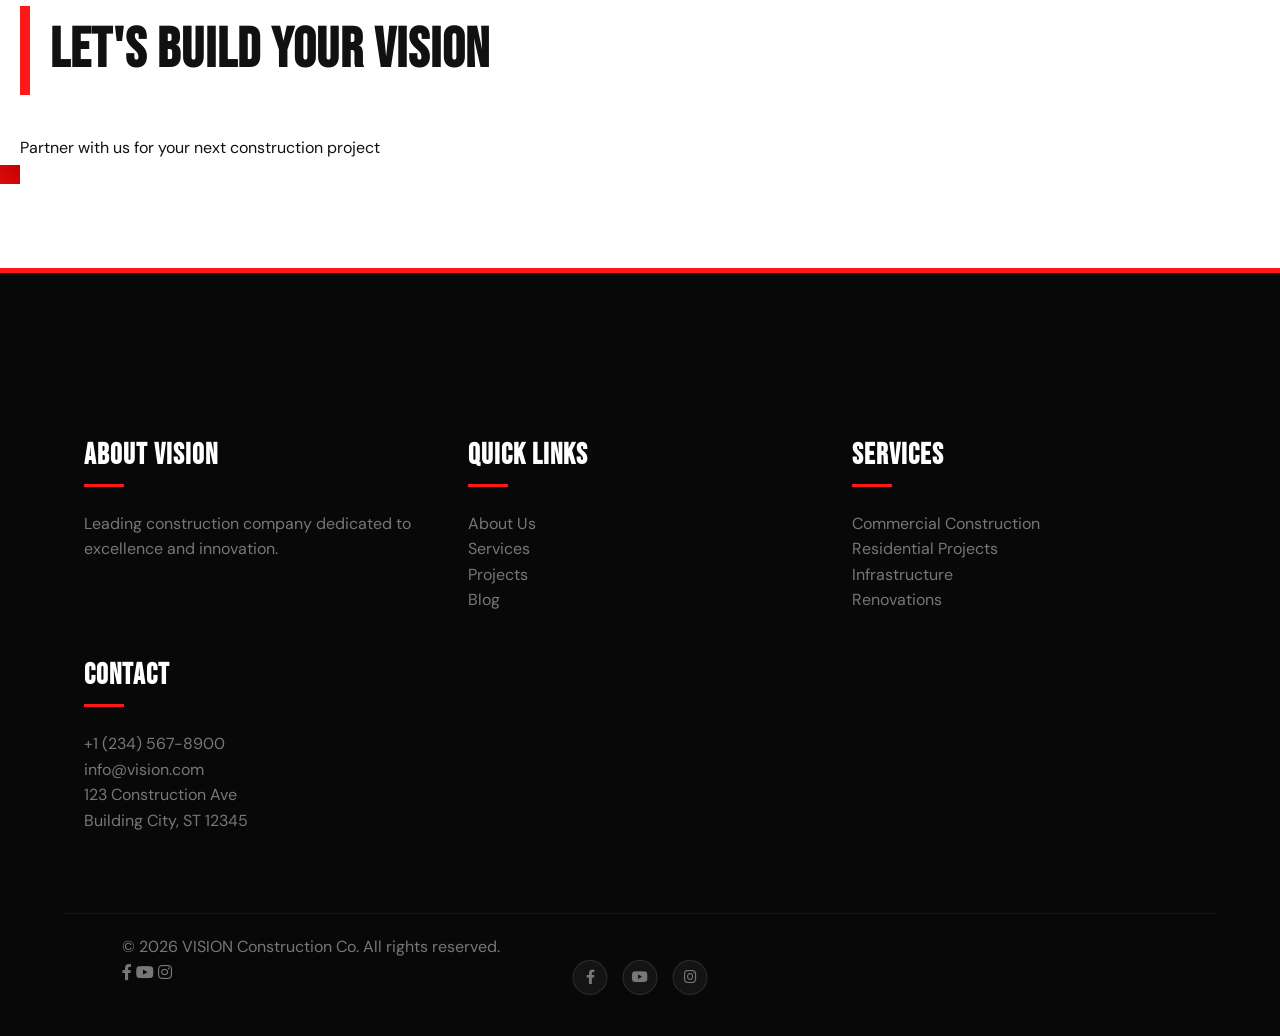
==== commit 25041f3f: "try lang" ====
--- a/about.html
+++ b/about.html
@@ -1,5 +1,3 @@
-<img src="" alt="">
-
 <!DOCTYPE html>
 <html lang="en">
 <head>
